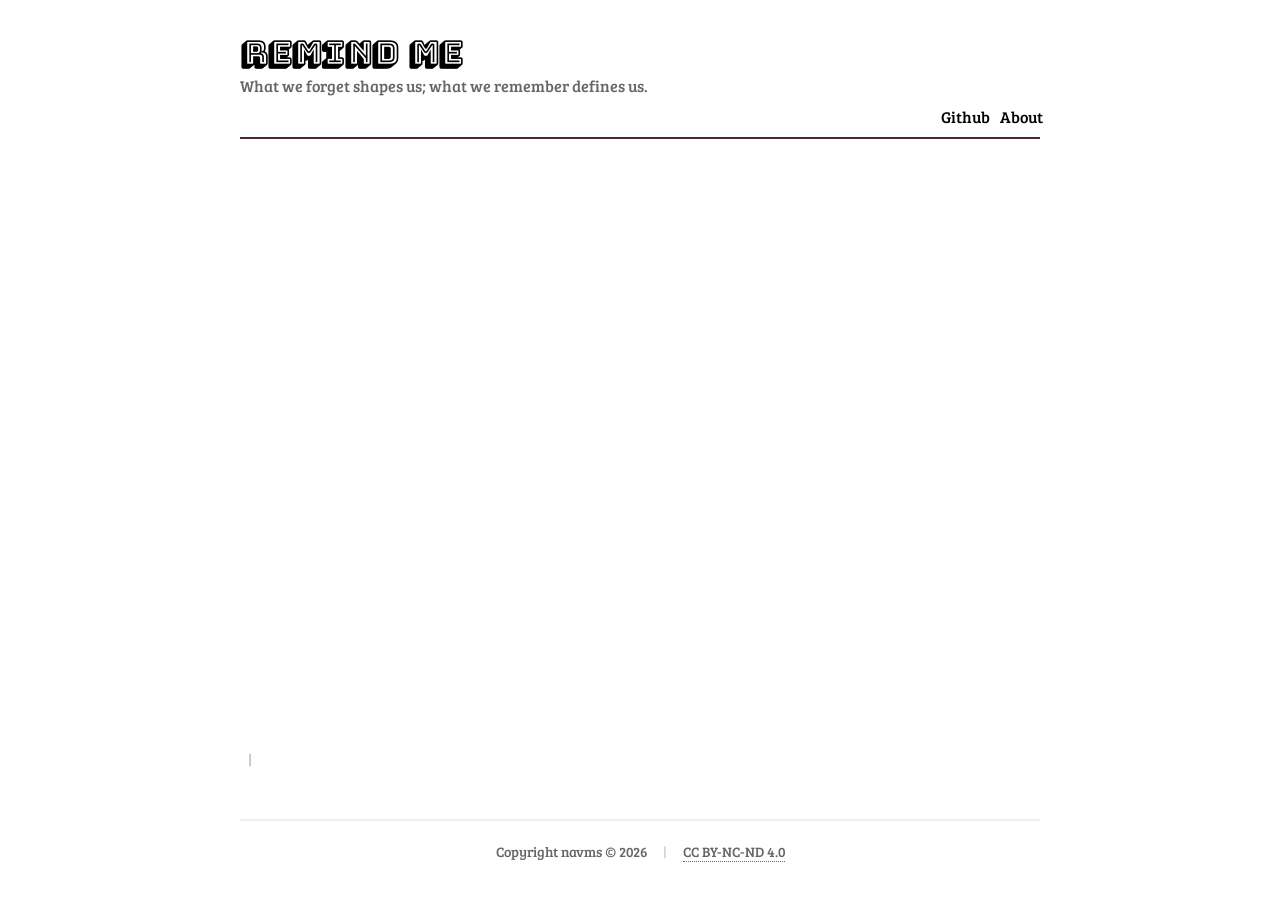
==== index.html @ 86afff0e "seo fix navms/remind.me@b3e1a24fad162d9254a2ca6890c33602a89c5b23" ====
<!doctype html><html lang=zh-cn prefix="og: http://ogp.me/ns#"><head><meta charset=utf-8><meta name=generator content="Hugo 0.157.0"><meta http-equiv=X-UA-Compatible content="IE=edge"><meta name=viewport content="width=device-width,initial-scale=1"><meta name=author content="navms"><meta property="og:url" content="https://navms.github.io/"><meta name=title content="navms's blog"><meta name=keywords content="navms,Blog,Remind Me,Java,程序员,JavaScript,前端,后端,Web开发,软件工程,技术博客"><meta name=description content="navms, Blog, Remind Me, Java, 程序员, JavaScript, 前端, 后端, Web开发, 软件工程, 技术博客"><link rel=canonical href=https://navms.github.io/><link rel=apple-touch-icon href=/images/favicon.png><link rel=icon href=/images/favicon.png><link rel=shortcut href=/images/favicon.png><link rel=alternate type=application/atom+xml href=https://navms.github.io/index.xml title="navms's blog"><script type=application/ld+json>{"@context":"http://schema.org","@type":"BlogPosting","mainEntityOfPage":{"@type":"WebPage","@id":"https:\/\/navms.github.io\/"},"articleSection":"","name":"navms\u0027s blog","headline":"navms\u0027s blog","description":"What we forget shapes us; what we remember defines us.","inLanguage":"en-US","author":"navms","creator":"navms","publisher":"navms","accountablePerson":"navms","copyrightHolder":"navms","copyrightYear":"2025","datePublished":"2025-07-13 00:00:00 \u002b0000 UTC","dateModified":"2025-07-13 00:00:00 \u002b0000 UTC","url":"https:\/\/navms.github.io\/","keywords":[]}</script><title>navms's blog</title><meta property="og:title" content="navms's blog"><meta property="og:type" content="website"><meta property="og:description" content="What we forget shapes us; what we remember defines us."><meta name=description content="What we forget shapes us; what we remember defines us."><meta property="og:locale" content="zh-cn"><meta property="og:image" content="/images/favicon.png"><link rel=stylesheet href=/css/index.min.css><link rel=stylesheet href=/css/flexboxgrid-6.3.1.min.min.css><link href=/index.xml rel=alternate type=application/rss+xml title="navms's blog"><link rel=preconnect href=https://fonts.gstatic.com><link href="https://fonts.googleapis.com/css?family=Bree+Serif|Bungee+Shade" rel=stylesheet><script async src="https://www.googletagmanager.com/gtag/js?id=UA-xxx"></script></head><body><article class=posts><div class=row><div class=col-xs-12><header><div class=header-title><a href=/>REMIND ME</a></div><div class=header-subtitle>What we forget shapes us; what we remember defines us.</div></header><div class="row end-md header-items"><div class=header-item><a href=https://github.com/navms>Github</a></div><div class=header-item><a href=/about/>About</a></div></div><div class=row></div><div class=header-line></div><div id=posts-list></div><div class=site-counter style="margin:10px 0;font-size:.95rem;color:#777"><span id=busuanzi_container_site_pv style=display:none>总访问量 <span id=busuanzi_value_site_pv></span>
</span><span style="margin:0 8px;color:#bbb">|</span>
<span id=busuanzi_container_site_uv style=display:none>总访客数 <span id=busuanzi_value_site_uv></span></span></div><div class=site-footer><div class=footer-content><div class=footer-copyright>Copyright navms © 2026</div><div class=footer-separator>|</div><div class=footer-license><a href=https://creativecommons.org/licenses/by-nc-nd/4.0/ target=_blank rel=noopener>CC BY-NC-ND 4.0</a></div></div></div></div></div></article><script>document.addEventListener("DOMContentLoaded",function(){const e=document.getElementById("backToTop");e&&(window.addEventListener("scroll",function(){window.pageYOffset>300?e.classList.add("show"):e.classList.remove("show")}),e.addEventListener("click",function(e){e.preventDefault(),window.scrollTo({top:0,behavior:"smooth"})}))});function wrapTables(){const e=document.querySelectorAll(".markdown-body table");e.forEach(function(e){if(!e.parentElement.classList.contains("table-container")){const t=document.createElement("div");t.className="table-container",e.parentNode.insertBefore(t,e),t.appendChild(e)}})}wrapTables();function initTableOfContents(){const e=document.getElementById("tocContainer"),t=document.getElementById("tocContent"),n=document.getElementById("tocTrigger");if(!e||!t)return;const s=document.querySelectorAll(".markdown-body h1, .markdown-body h2, .markdown-body h3");if(s.length===0){e.style.display="none",n&&(n.style.display="none");return}s.forEach((e,t)=>{e.id||(e.id=`heading-${t}`)});let i="<ul>";s.forEach((e)=>{const s=e.tagName.toLowerCase(),o=e.textContent.trim(),n=e.id;i+=`<li class="toc-${s}">
        <a href="#${n}" data-target="${n}">${o}</a>
      </li>`}),i+="</ul>",t.innerHTML=i;let r=!1,a;function c(){clearTimeout(a),e.classList.add("show"),r=!0}function l(){a=setTimeout(()=>{e.classList.remove("show"),r=!1},300)}n&&(n.addEventListener("mouseenter",c),n.addEventListener("mouseleave",l)),e.addEventListener("mouseenter",()=>{clearTimeout(a),c()}),e.addEventListener("mouseleave",l),t.addEventListener("click",e=>{if(e.target.tagName==="A"){e.preventDefault();const n=e.target.getAttribute("data-target"),t=document.getElementById(n);if(t){const e=t.offsetTop-80;window.scrollTo({top:e,behavior:"smooth"})}}});let o=null;function d(){const n=window.pageYOffset;let e=null;for(let t=s.length-1;t>=0;t--){const o=s[t];if(o.offsetTop-100<=n){e=o;break}}if(e){const n=t.querySelector(`a[data-target="${e.id}"]`);if(n!==o&&(o&&o.classList.remove("active"),n)){n.classList.add("active"),o=n;const e=t.getBoundingClientRect(),s=n.getBoundingClientRect();(s.top<e.top||s.bottom>e.bottom)&&n.scrollIntoView({behavior:"smooth",block:"center"})}}}let u;window.addEventListener("scroll",()=>{clearTimeout(u),u=setTimeout(d,50)}),d()}initTableOfContents()</script><script async src=//busuanzi.ibruce.info/busuanzi/2.3/busuanzi.pure.mini.js></script></body></html>
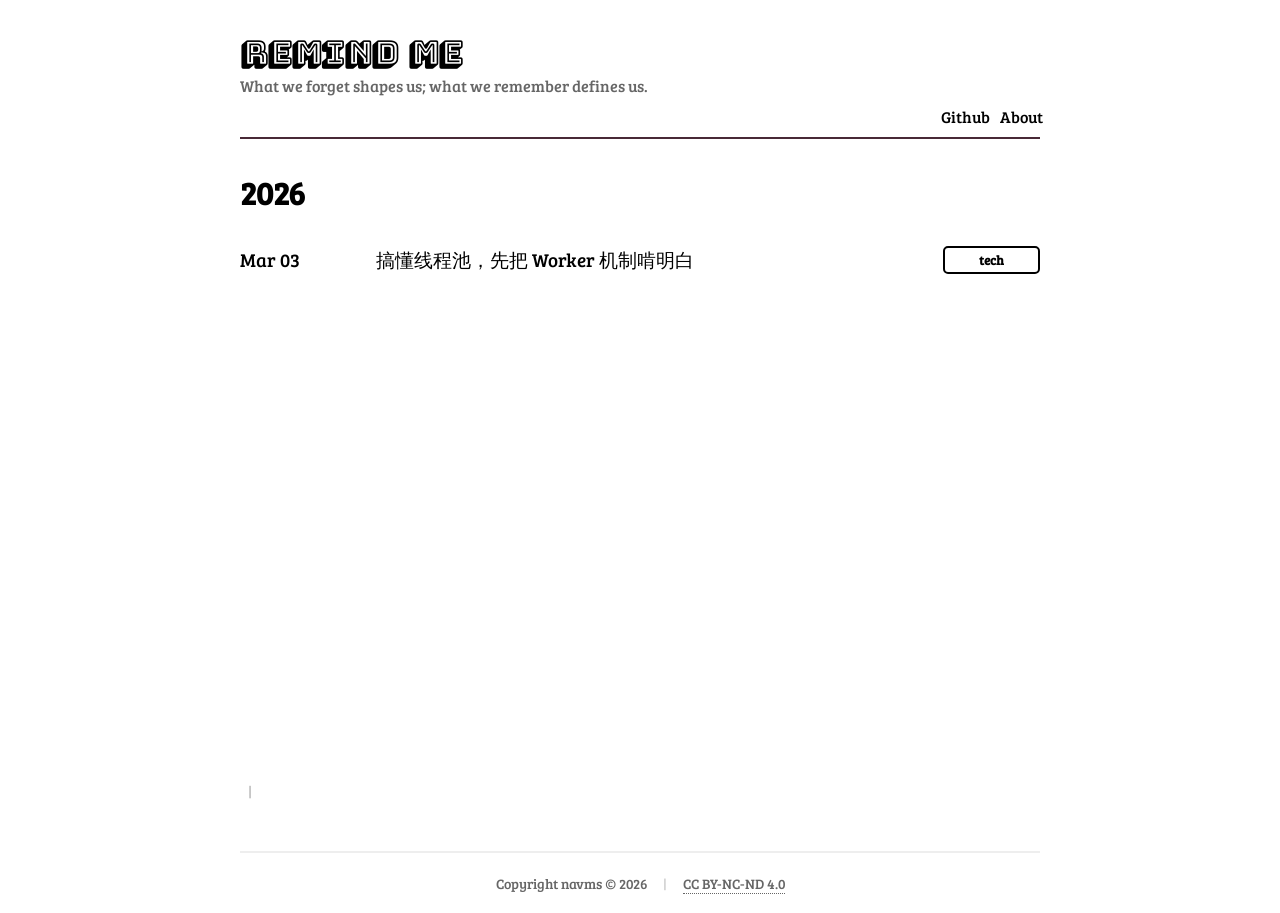
==== commit 4eb7b121: "搞懂线程池，先把 Worker 机制啃明白 navms/remind.me@ff632f641848d0762a80cc715a5b9260741a541a" ====
--- a/index.html
+++ b/index.html
@@ -1,4 +1,4 @@
-<!doctype html><html lang=zh-cn prefix="og: http://ogp.me/ns#"><head><meta charset=utf-8><meta name=generator content="Hugo 0.157.0"><meta http-equiv=X-UA-Compatible content="IE=edge"><meta name=viewport content="width=device-width,initial-scale=1"><meta name=author content="navms"><meta property="og:url" content="https://navms.github.io/"><meta name=title content="navms's blog"><meta name=keywords content="navms,Blog,Remind Me,Java,程序员,JavaScript,前端,后端,Web开发,软件工程,技术博客"><meta name=description content="navms, Blog, Remind Me, Java, 程序员, JavaScript, 前端, 后端, Web开发, 软件工程, 技术博客"><link rel=canonical href=https://navms.github.io/><link rel=apple-touch-icon href=/images/favicon.png><link rel=icon href=/images/favicon.png><link rel=shortcut href=/images/favicon.png><link rel=alternate type=application/atom+xml href=https://navms.github.io/index.xml title="navms's blog"><script type=application/ld+json>{"@context":"http://schema.org","@type":"BlogPosting","mainEntityOfPage":{"@type":"WebPage","@id":"https:\/\/navms.github.io\/"},"articleSection":"","name":"navms\u0027s blog","headline":"navms\u0027s blog","description":"What we forget shapes us; what we remember defines us.","inLanguage":"en-US","author":"navms","creator":"navms","publisher":"navms","accountablePerson":"navms","copyrightHolder":"navms","copyrightYear":"2025","datePublished":"2025-07-13 00:00:00 \u002b0000 UTC","dateModified":"2025-07-13 00:00:00 \u002b0000 UTC","url":"https:\/\/navms.github.io\/","keywords":[]}</script><title>navms's blog</title><meta property="og:title" content="navms's blog"><meta property="og:type" content="website"><meta property="og:description" content="What we forget shapes us; what we remember defines us."><meta name=description content="What we forget shapes us; what we remember defines us."><meta property="og:locale" content="zh-cn"><meta property="og:image" content="/images/favicon.png"><link rel=stylesheet href=/css/index.min.css><link rel=stylesheet href=/css/flexboxgrid-6.3.1.min.min.css><link href=/index.xml rel=alternate type=application/rss+xml title="navms's blog"><link rel=preconnect href=https://fonts.gstatic.com><link href="https://fonts.googleapis.com/css?family=Bree+Serif|Bungee+Shade" rel=stylesheet><script async src="https://www.googletagmanager.com/gtag/js?id=UA-xxx"></script></head><body><article class=posts><div class=row><div class=col-xs-12><header><div class=header-title><a href=/>REMIND ME</a></div><div class=header-subtitle>What we forget shapes us; what we remember defines us.</div></header><div class="row end-md header-items"><div class=header-item><a href=https://github.com/navms>Github</a></div><div class=header-item><a href=/about/>About</a></div></div><div class=row></div><div class=header-line></div><div id=posts-list></div><div class=site-counter style="margin:10px 0;font-size:.95rem;color:#777"><span id=busuanzi_container_site_pv style=display:none>总访问量 <span id=busuanzi_value_site_pv></span>
+<!doctype html><html lang=zh-cn prefix="og: http://ogp.me/ns#"><head><meta charset=utf-8><meta name=generator content="Hugo 0.157.0"><meta http-equiv=X-UA-Compatible content="IE=edge"><meta name=viewport content="width=device-width,initial-scale=1"><meta name=author content="navms"><meta property="og:url" content="https://navms.github.io/"><meta name=title content="navms's blog"><meta name=keywords content="navms,Blog,Remind Me,Java,程序员,JavaScript,前端,后端,Web开发,软件工程,技术博客"><meta name=description content="navms, Blog, Remind Me, Java, 程序员, JavaScript, 前端, 后端, Web开发, 软件工程, 技术博客"><link rel=canonical href=https://navms.github.io/><link rel=apple-touch-icon href=/images/favicon.png><link rel=icon href=/images/favicon.png><link rel=shortcut href=/images/favicon.png><link rel=alternate type=application/atom+xml href=https://navms.github.io/index.xml title="navms's blog"><script type=application/ld+json>{"@context":"http://schema.org","@type":"BlogPosting","mainEntityOfPage":{"@type":"WebPage","@id":"https:\/\/navms.github.io\/"},"articleSection":"","name":"navms\u0027s blog","headline":"navms\u0027s blog","description":"What we forget shapes us; what we remember defines us.","inLanguage":"en-US","author":"navms","creator":"navms","publisher":"navms","accountablePerson":"navms","copyrightHolder":"navms","copyrightYear":"2026","datePublished":"2026-03-03 00:00:00 \u002b0000 UTC","dateModified":"2026-03-03 00:00:00 \u002b0000 UTC","url":"https:\/\/navms.github.io\/","keywords":[]}</script><title>navms's blog</title><meta property="og:title" content="navms's blog"><meta property="og:type" content="website"><meta property="og:description" content="What we forget shapes us; what we remember defines us."><meta name=description content="What we forget shapes us; what we remember defines us."><meta property="og:locale" content="zh-cn"><meta property="og:image" content="/images/favicon.png"><link rel=stylesheet href=/css/index.min.css><link rel=stylesheet href=/css/flexboxgrid-6.3.1.min.min.css><link href=/index.xml rel=alternate type=application/rss+xml title="navms's blog"><link rel=preconnect href=https://fonts.gstatic.com><link href="https://fonts.googleapis.com/css?family=Bree+Serif|Bungee+Shade" rel=stylesheet><script async src="https://www.googletagmanager.com/gtag/js?id=UA-xxx"></script></head><body><article class=posts><div class=row><div class=col-xs-12><header><div class=header-title><a href=/>REMIND ME</a></div><div class=header-subtitle>What we forget shapes us; what we remember defines us.</div></header><div class="row end-md header-items"><div class=header-item><a href=https://github.com/navms>Github</a></div><div class=header-item><a href=/about/>About</a></div></div><div class=row></div><div class=header-line></div><div id=posts-list><section><h1 class=site-date-catalog>2026</h1><div class="row posts-line"><div class="posts-date col-xs-3 col-sm-2"><time datetime="2026-03-03 00:00:00 UTC">Mar 03</time></div><div class="posts-title col-xs-9 col-sm-10"><div class=row><div class="col-xs-11 col-sm-10"><a href=/posts/%E6%90%9E%E6%87%82%E7%BA%BF%E7%A8%8B%E6%B1%A0%E5%85%88%E6%8A%8A-worker-%E6%9C%BA%E5%88%B6%E5%95%83%E6%98%8E%E7%99%BD/>搞懂线程池，先把 Worker 机制啃明白</a></div><div class="col-xs-1 col-sm-2 posts-categories"><div class=posts-category><a href=/categories/tech/><strong>tech</strong></a></div></div></div></div></div></section></div><div class=site-counter style="margin:10px 0;font-size:.95rem;color:#777"><span id=busuanzi_container_site_pv style=display:none>总访问量 <span id=busuanzi_value_site_pv></span>
 </span><span style="margin:0 8px;color:#bbb">|</span>
 <span id=busuanzi_container_site_uv style=display:none>总访客数 <span id=busuanzi_value_site_uv></span></span></div><div class=site-footer><div class=footer-content><div class=footer-copyright>Copyright navms © 2026</div><div class=footer-separator>|</div><div class=footer-license><a href=https://creativecommons.org/licenses/by-nc-nd/4.0/ target=_blank rel=noopener>CC BY-NC-ND 4.0</a></div></div></div></div></div></article><script>document.addEventListener("DOMContentLoaded",function(){const e=document.getElementById("backToTop");e&&(window.addEventListener("scroll",function(){window.pageYOffset>300?e.classList.add("show"):e.classList.remove("show")}),e.addEventListener("click",function(e){e.preventDefault(),window.scrollTo({top:0,behavior:"smooth"})}))});function wrapTables(){const e=document.querySelectorAll(".markdown-body table");e.forEach(function(e){if(!e.parentElement.classList.contains("table-container")){const t=document.createElement("div");t.className="table-container",e.parentNode.insertBefore(t,e),t.appendChild(e)}})}wrapTables();function initTableOfContents(){const e=document.getElementById("tocContainer"),t=document.getElementById("tocContent"),n=document.getElementById("tocTrigger");if(!e||!t)return;const s=document.querySelectorAll(".markdown-body h1, .markdown-body h2, .markdown-body h3");if(s.length===0){e.style.display="none",n&&(n.style.display="none");return}s.forEach((e,t)=>{e.id||(e.id=`heading-${t}`)});let i="<ul>";s.forEach((e)=>{const s=e.tagName.toLowerCase(),o=e.textContent.trim(),n=e.id;i+=`<li class="toc-${s}">
         <a href="#${n}" data-target="${n}">${o}</a>
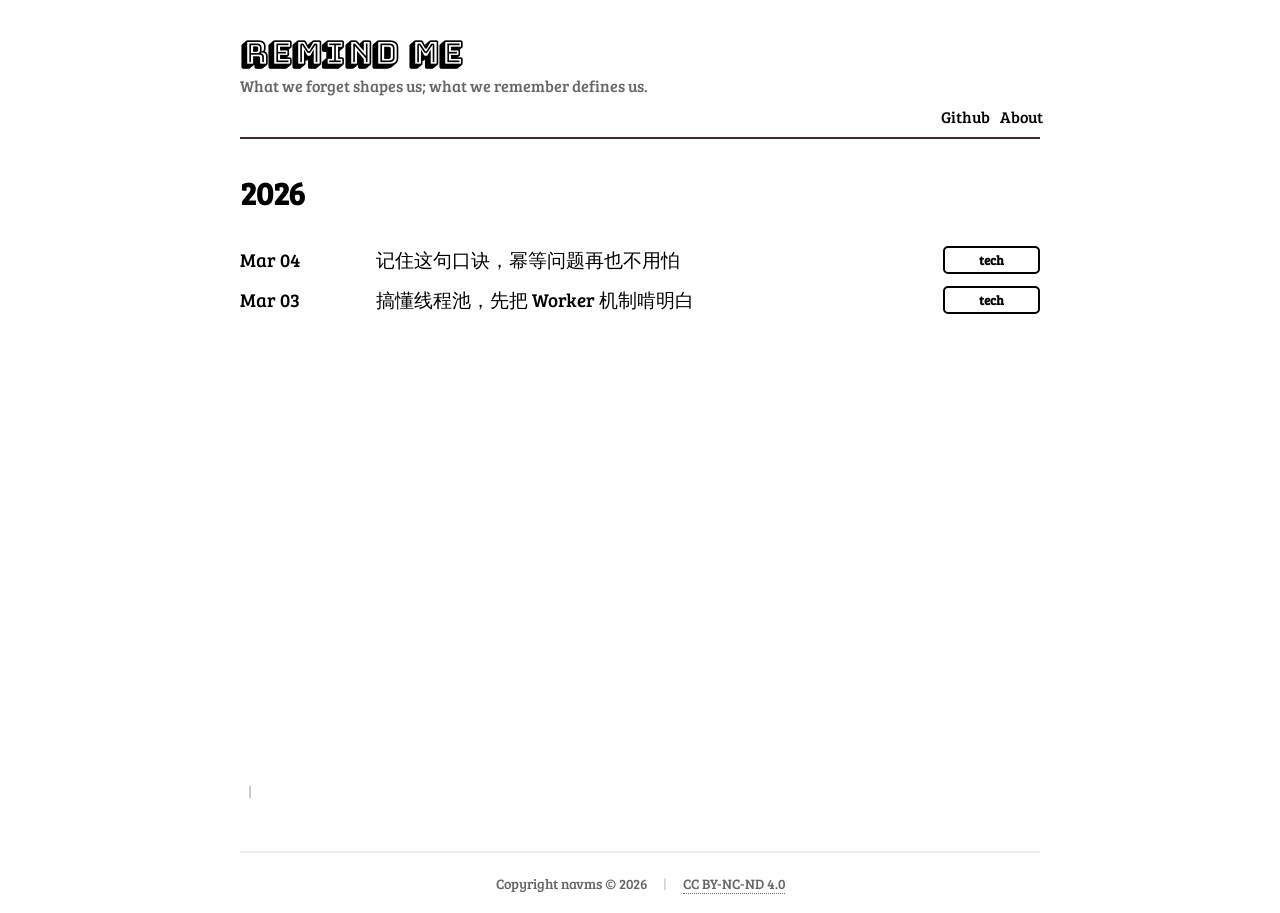
==== commit 767f4eda: "记住这句口诀，幂等问题再也不用怕 navms/remind.me@34b54ff1db1212eb775e0cbc8bbf5477d8284707" ====
--- a/index.html
+++ b/index.html
@@ -1,4 +1,4 @@
-<!doctype html><html lang=zh-cn prefix="og: http://ogp.me/ns#"><head><meta charset=utf-8><meta name=generator content="Hugo 0.157.0"><meta http-equiv=X-UA-Compatible content="IE=edge"><meta name=viewport content="width=device-width,initial-scale=1"><meta name=author content="navms"><meta property="og:url" content="https://navms.github.io/"><meta name=title content="navms's blog"><meta name=keywords content="navms,Blog,Remind Me,Java,程序员,JavaScript,前端,后端,Web开发,软件工程,技术博客"><meta name=description content="navms, Blog, Remind Me, Java, 程序员, JavaScript, 前端, 后端, Web开发, 软件工程, 技术博客"><link rel=canonical href=https://navms.github.io/><link rel=apple-touch-icon href=/images/favicon.png><link rel=icon href=/images/favicon.png><link rel=shortcut href=/images/favicon.png><link rel=alternate type=application/atom+xml href=https://navms.github.io/index.xml title="navms's blog"><script type=application/ld+json>{"@context":"http://schema.org","@type":"BlogPosting","mainEntityOfPage":{"@type":"WebPage","@id":"https:\/\/navms.github.io\/"},"articleSection":"","name":"navms\u0027s blog","headline":"navms\u0027s blog","description":"What we forget shapes us; what we remember defines us.","inLanguage":"en-US","author":"navms","creator":"navms","publisher":"navms","accountablePerson":"navms","copyrightHolder":"navms","copyrightYear":"2026","datePublished":"2026-03-03 00:00:00 \u002b0000 UTC","dateModified":"2026-03-03 00:00:00 \u002b0000 UTC","url":"https:\/\/navms.github.io\/","keywords":[]}</script><title>navms's blog</title><meta property="og:title" content="navms's blog"><meta property="og:type" content="website"><meta property="og:description" content="What we forget shapes us; what we remember defines us."><meta name=description content="What we forget shapes us; what we remember defines us."><meta property="og:locale" content="zh-cn"><meta property="og:image" content="/images/favicon.png"><link rel=stylesheet href=/css/index.min.css><link rel=stylesheet href=/css/flexboxgrid-6.3.1.min.min.css><link href=/index.xml rel=alternate type=application/rss+xml title="navms's blog"><link rel=preconnect href=https://fonts.gstatic.com><link href="https://fonts.googleapis.com/css?family=Bree+Serif|Bungee+Shade" rel=stylesheet><script async src="https://www.googletagmanager.com/gtag/js?id=UA-xxx"></script></head><body><article class=posts><div class=row><div class=col-xs-12><header><div class=header-title><a href=/>REMIND ME</a></div><div class=header-subtitle>What we forget shapes us; what we remember defines us.</div></header><div class="row end-md header-items"><div class=header-item><a href=https://github.com/navms>Github</a></div><div class=header-item><a href=/about/>About</a></div></div><div class=row></div><div class=header-line></div><div id=posts-list><section><h1 class=site-date-catalog>2026</h1><div class="row posts-line"><div class="posts-date col-xs-3 col-sm-2"><time datetime="2026-03-03 00:00:00 UTC">Mar 03</time></div><div class="posts-title col-xs-9 col-sm-10"><div class=row><div class="col-xs-11 col-sm-10"><a href=/posts/%E6%90%9E%E6%87%82%E7%BA%BF%E7%A8%8B%E6%B1%A0%E5%85%88%E6%8A%8A-worker-%E6%9C%BA%E5%88%B6%E5%95%83%E6%98%8E%E7%99%BD/>搞懂线程池，先把 Worker 机制啃明白</a></div><div class="col-xs-1 col-sm-2 posts-categories"><div class=posts-category><a href=/categories/tech/><strong>tech</strong></a></div></div></div></div></div></section></div><div class=site-counter style="margin:10px 0;font-size:.95rem;color:#777"><span id=busuanzi_container_site_pv style=display:none>总访问量 <span id=busuanzi_value_site_pv></span>
+<!doctype html><html lang=zh-cn prefix="og: http://ogp.me/ns#"><head><meta charset=utf-8><meta name=generator content="Hugo 0.157.0"><meta http-equiv=X-UA-Compatible content="IE=edge"><meta name=viewport content="width=device-width,initial-scale=1"><meta name=author content="navms"><meta property="og:url" content="https://navms.github.io/"><meta name=title content="navms's blog"><meta name=keywords content="navms,Blog,Remind Me,Java,程序员,JavaScript,前端,后端,Web开发,软件工程,技术博客"><meta name=description content="navms, Blog, Remind Me, Java, 程序员, JavaScript, 前端, 后端, Web开发, 软件工程, 技术博客"><link rel=canonical href=https://navms.github.io/><link rel=apple-touch-icon href=/images/favicon.png><link rel=icon href=/images/favicon.png><link rel=shortcut href=/images/favicon.png><link rel=alternate type=application/atom+xml href=https://navms.github.io/index.xml title="navms's blog"><script type=application/ld+json>{"@context":"http://schema.org","@type":"BlogPosting","mainEntityOfPage":{"@type":"WebPage","@id":"https:\/\/navms.github.io\/"},"articleSection":"","name":"navms\u0027s blog","headline":"navms\u0027s blog","description":"What we forget shapes us; what we remember defines us.","inLanguage":"en-US","author":"navms","creator":"navms","publisher":"navms","accountablePerson":"navms","copyrightHolder":"navms","copyrightYear":"2026","datePublished":"2026-03-04 00:00:00 \u002b0000 UTC","dateModified":"2026-03-04 00:00:00 \u002b0000 UTC","url":"https:\/\/navms.github.io\/","keywords":[]}</script><title>navms's blog</title><meta property="og:title" content="navms's blog"><meta property="og:type" content="website"><meta property="og:description" content="What we forget shapes us; what we remember defines us."><meta name=description content="What we forget shapes us; what we remember defines us."><meta property="og:locale" content="zh-cn"><meta property="og:image" content="/images/favicon.png"><link rel=stylesheet href=/css/index.min.css><link rel=stylesheet href=/css/flexboxgrid-6.3.1.min.min.css><link href=/index.xml rel=alternate type=application/rss+xml title="navms's blog"><link rel=preconnect href=https://fonts.gstatic.com><link href="https://fonts.googleapis.com/css?family=Bree+Serif|Bungee+Shade" rel=stylesheet><script async src="https://www.googletagmanager.com/gtag/js?id=UA-xxx"></script></head><body><article class=posts><div class=row><div class=col-xs-12><header><div class=header-title><a href=/>REMIND ME</a></div><div class=header-subtitle>What we forget shapes us; what we remember defines us.</div></header><div class="row end-md header-items"><div class=header-item><a href=https://github.com/navms>Github</a></div><div class=header-item><a href=/about/>About</a></div></div><div class=row></div><div class=header-line></div><div id=posts-list><section><h1 class=site-date-catalog>2026</h1><div class="row posts-line"><div class="posts-date col-xs-3 col-sm-2"><time datetime="2026-03-04 00:00:00 UTC">Mar 04</time></div><div class="posts-title col-xs-9 col-sm-10"><div class=row><div class="col-xs-11 col-sm-10"><a href=/posts/%E8%AE%B0%E4%BD%8F%E8%BF%99%E5%8F%A5%E5%8F%A3%E8%AF%80%E5%B9%82%E7%AD%89%E9%97%AE%E9%A2%98%E5%86%8D%E4%B9%9F%E4%B8%8D%E7%94%A8%E6%80%95/%E8%AE%B0%E4%BD%8F%E8%BF%99%E5%8F%A5%E5%8F%A3%E8%AF%80%E5%B9%82%E7%AD%89%E9%97%AE%E9%A2%98%E5%86%8D%E4%B9%9F%E4%B8%8D%E7%94%A8%E6%80%95/>记住这句口诀，幂等问题再也不用怕</a></div><div class="col-xs-1 col-sm-2 posts-categories"><div class=posts-category><a href=/categories/tech/><strong>tech</strong></a></div></div></div></div></div><div class="row posts-line"><div class="posts-date col-xs-3 col-sm-2"><time datetime="2026-03-03 00:00:00 UTC">Mar 03</time></div><div class="posts-title col-xs-9 col-sm-10"><div class=row><div class="col-xs-11 col-sm-10"><a href=/posts/%E6%90%9E%E6%87%82%E7%BA%BF%E7%A8%8B%E6%B1%A0%E5%85%88%E6%8A%8A-worker-%E6%9C%BA%E5%88%B6%E5%95%83%E6%98%8E%E7%99%BD/>搞懂线程池，先把 Worker 机制啃明白</a></div><div class="col-xs-1 col-sm-2 posts-categories"><div class=posts-category><a href=/categories/tech/><strong>tech</strong></a></div></div></div></div></div></section></div><div class=site-counter style="margin:10px 0;font-size:.95rem;color:#777"><span id=busuanzi_container_site_pv style=display:none>总访问量 <span id=busuanzi_value_site_pv></span>
 </span><span style="margin:0 8px;color:#bbb">|</span>
 <span id=busuanzi_container_site_uv style=display:none>总访客数 <span id=busuanzi_value_site_uv></span></span></div><div class=site-footer><div class=footer-content><div class=footer-copyright>Copyright navms © 2026</div><div class=footer-separator>|</div><div class=footer-license><a href=https://creativecommons.org/licenses/by-nc-nd/4.0/ target=_blank rel=noopener>CC BY-NC-ND 4.0</a></div></div></div></div></div></article><script>document.addEventListener("DOMContentLoaded",function(){const e=document.getElementById("backToTop");e&&(window.addEventListener("scroll",function(){window.pageYOffset>300?e.classList.add("show"):e.classList.remove("show")}),e.addEventListener("click",function(e){e.preventDefault(),window.scrollTo({top:0,behavior:"smooth"})}))});function wrapTables(){const e=document.querySelectorAll(".markdown-body table");e.forEach(function(e){if(!e.parentElement.classList.contains("table-container")){const t=document.createElement("div");t.className="table-container",e.parentNode.insertBefore(t,e),t.appendChild(e)}})}wrapTables();function initTableOfContents(){const e=document.getElementById("tocContainer"),t=document.getElementById("tocContent"),n=document.getElementById("tocTrigger");if(!e||!t)return;const s=document.querySelectorAll(".markdown-body h1, .markdown-body h2, .markdown-body h3");if(s.length===0){e.style.display="none",n&&(n.style.display="none");return}s.forEach((e,t)=>{e.id||(e.id=`heading-${t}`)});let i="<ul>";s.forEach((e)=>{const s=e.tagName.toLowerCase(),o=e.textContent.trim(),n=e.id;i+=`<li class="toc-${s}">
         <a href="#${n}" data-target="${n}">${o}</a>
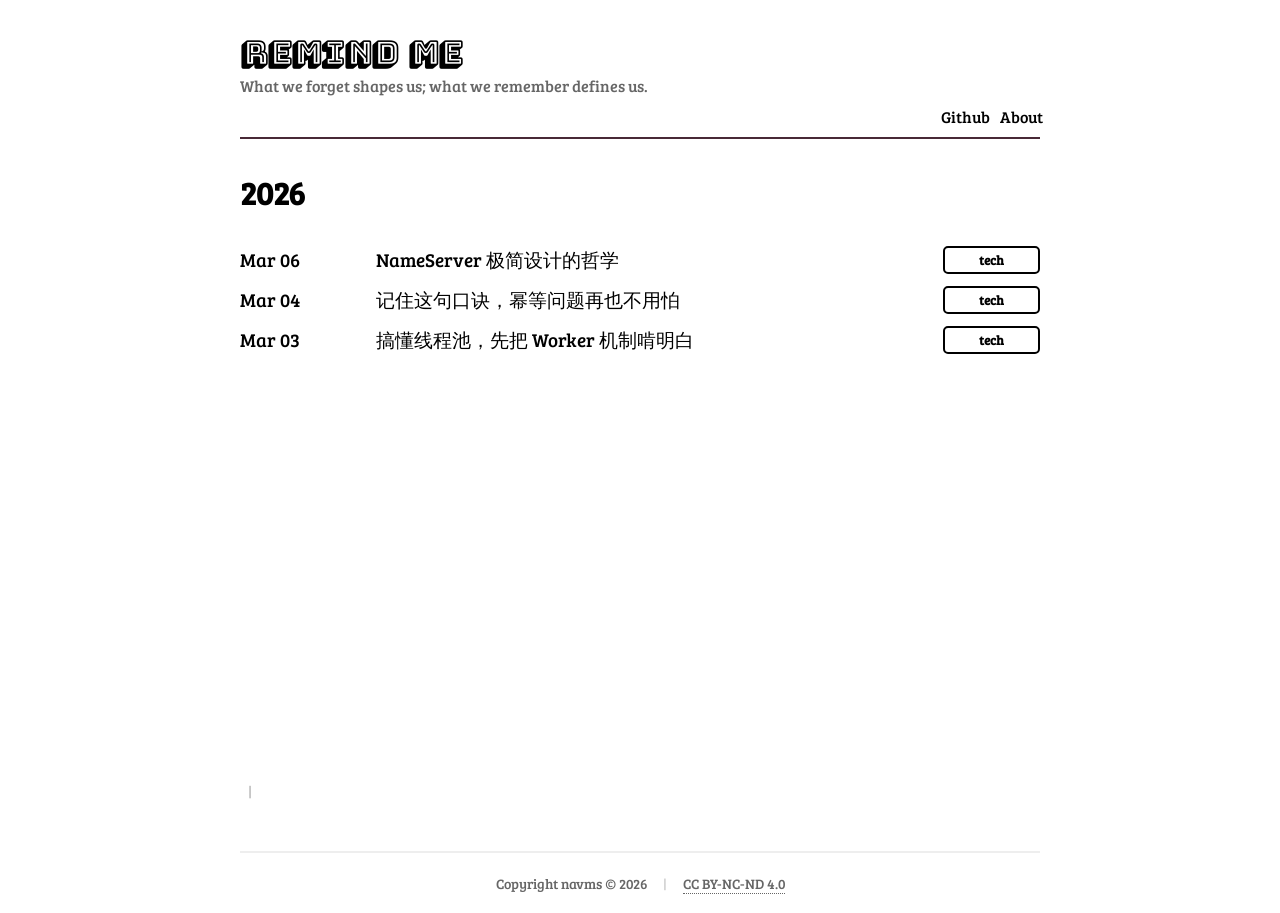
==== commit eb8d772d: "NameServer 极简设计的哲学 navms/remind.me@89f9ae23f9039d16c1bf0578955ff957fd2cb534" ====
--- a/index.html
+++ b/index.html
@@ -1,4 +1,4 @@
-<!doctype html><html lang=zh-cn prefix="og: http://ogp.me/ns#"><head><meta charset=utf-8><meta name=generator content="Hugo 0.157.0"><meta http-equiv=X-UA-Compatible content="IE=edge"><meta name=viewport content="width=device-width,initial-scale=1"><meta name=author content="navms"><meta property="og:url" content="https://navms.github.io/"><meta name=title content="navms's blog"><meta name=keywords content="navms,Blog,Remind Me,Java,程序员,JavaScript,前端,后端,Web开发,软件工程,技术博客"><meta name=description content="navms, Blog, Remind Me, Java, 程序员, JavaScript, 前端, 后端, Web开发, 软件工程, 技术博客"><link rel=canonical href=https://navms.github.io/><link rel=apple-touch-icon href=/images/favicon.png><link rel=icon href=/images/favicon.png><link rel=shortcut href=/images/favicon.png><link rel=alternate type=application/atom+xml href=https://navms.github.io/index.xml title="navms's blog"><script type=application/ld+json>{"@context":"http://schema.org","@type":"BlogPosting","mainEntityOfPage":{"@type":"WebPage","@id":"https:\/\/navms.github.io\/"},"articleSection":"","name":"navms\u0027s blog","headline":"navms\u0027s blog","description":"What we forget shapes us; what we remember defines us.","inLanguage":"en-US","author":"navms","creator":"navms","publisher":"navms","accountablePerson":"navms","copyrightHolder":"navms","copyrightYear":"2026","datePublished":"2026-03-04 00:00:00 \u002b0000 UTC","dateModified":"2026-03-04 00:00:00 \u002b0000 UTC","url":"https:\/\/navms.github.io\/","keywords":[]}</script><title>navms's blog</title><meta property="og:title" content="navms's blog"><meta property="og:type" content="website"><meta property="og:description" content="What we forget shapes us; what we remember defines us."><meta name=description content="What we forget shapes us; what we remember defines us."><meta property="og:locale" content="zh-cn"><meta property="og:image" content="/images/favicon.png"><link rel=stylesheet href=/css/index.min.css><link rel=stylesheet href=/css/flexboxgrid-6.3.1.min.min.css><link href=/index.xml rel=alternate type=application/rss+xml title="navms's blog"><link rel=preconnect href=https://fonts.gstatic.com><link href="https://fonts.googleapis.com/css?family=Bree+Serif|Bungee+Shade" rel=stylesheet><script async src="https://www.googletagmanager.com/gtag/js?id=UA-xxx"></script></head><body><article class=posts><div class=row><div class=col-xs-12><header><div class=header-title><a href=/>REMIND ME</a></div><div class=header-subtitle>What we forget shapes us; what we remember defines us.</div></header><div class="row end-md header-items"><div class=header-item><a href=https://github.com/navms>Github</a></div><div class=header-item><a href=/about/>About</a></div></div><div class=row></div><div class=header-line></div><div id=posts-list><section><h1 class=site-date-catalog>2026</h1><div class="row posts-line"><div class="posts-date col-xs-3 col-sm-2"><time datetime="2026-03-04 00:00:00 UTC">Mar 04</time></div><div class="posts-title col-xs-9 col-sm-10"><div class=row><div class="col-xs-11 col-sm-10"><a href=/posts/%E8%AE%B0%E4%BD%8F%E8%BF%99%E5%8F%A5%E5%8F%A3%E8%AF%80%E5%B9%82%E7%AD%89%E9%97%AE%E9%A2%98%E5%86%8D%E4%B9%9F%E4%B8%8D%E7%94%A8%E6%80%95/%E8%AE%B0%E4%BD%8F%E8%BF%99%E5%8F%A5%E5%8F%A3%E8%AF%80%E5%B9%82%E7%AD%89%E9%97%AE%E9%A2%98%E5%86%8D%E4%B9%9F%E4%B8%8D%E7%94%A8%E6%80%95/>记住这句口诀，幂等问题再也不用怕</a></div><div class="col-xs-1 col-sm-2 posts-categories"><div class=posts-category><a href=/categories/tech/><strong>tech</strong></a></div></div></div></div></div><div class="row posts-line"><div class="posts-date col-xs-3 col-sm-2"><time datetime="2026-03-03 00:00:00 UTC">Mar 03</time></div><div class="posts-title col-xs-9 col-sm-10"><div class=row><div class="col-xs-11 col-sm-10"><a href=/posts/%E6%90%9E%E6%87%82%E7%BA%BF%E7%A8%8B%E6%B1%A0%E5%85%88%E6%8A%8A-worker-%E6%9C%BA%E5%88%B6%E5%95%83%E6%98%8E%E7%99%BD/>搞懂线程池，先把 Worker 机制啃明白</a></div><div class="col-xs-1 col-sm-2 posts-categories"><div class=posts-category><a href=/categories/tech/><strong>tech</strong></a></div></div></div></div></div></section></div><div class=site-counter style="margin:10px 0;font-size:.95rem;color:#777"><span id=busuanzi_container_site_pv style=display:none>总访问量 <span id=busuanzi_value_site_pv></span>
+<!doctype html><html lang=zh-cn prefix="og: http://ogp.me/ns#"><head><meta charset=utf-8><meta name=generator content="Hugo 0.157.0"><meta http-equiv=X-UA-Compatible content="IE=edge"><meta name=viewport content="width=device-width,initial-scale=1"><meta name=author content="navms"><meta property="og:url" content="https://navms.github.io/"><meta name=title content="navms's blog"><meta name=keywords content="navms,Blog,Remind Me,Java,程序员,JavaScript,前端,后端,Web开发,软件工程,技术博客"><meta name=description content="navms, Blog, Remind Me, Java, 程序员, JavaScript, 前端, 后端, Web开发, 软件工程, 技术博客"><link rel=canonical href=https://navms.github.io/><link rel=apple-touch-icon href=/images/favicon.png><link rel=icon href=/images/favicon.png><link rel=shortcut href=/images/favicon.png><link rel=alternate type=application/atom+xml href=https://navms.github.io/index.xml title="navms's blog"><script type=application/ld+json>{"@context":"http://schema.org","@type":"BlogPosting","mainEntityOfPage":{"@type":"WebPage","@id":"https:\/\/navms.github.io\/"},"articleSection":"","name":"navms\u0027s blog","headline":"navms\u0027s blog","description":"What we forget shapes us; what we remember defines us.","inLanguage":"en-US","author":"navms","creator":"navms","publisher":"navms","accountablePerson":"navms","copyrightHolder":"navms","copyrightYear":"2026","datePublished":"2026-03-06 00:00:00 \u002b0000 UTC","dateModified":"2026-03-06 00:00:00 \u002b0000 UTC","url":"https:\/\/navms.github.io\/","keywords":[]}</script><title>navms's blog</title><meta property="og:title" content="navms's blog"><meta property="og:type" content="website"><meta property="og:description" content="What we forget shapes us; what we remember defines us."><meta name=description content="What we forget shapes us; what we remember defines us."><meta property="og:locale" content="zh-cn"><meta property="og:image" content="/images/favicon.png"><link rel=stylesheet href=/css/index.min.css><link rel=stylesheet href=/css/flexboxgrid-6.3.1.min.min.css><link href=/index.xml rel=alternate type=application/rss+xml title="navms's blog"><link rel=preconnect href=https://fonts.gstatic.com><link href="https://fonts.googleapis.com/css?family=Bree+Serif|Bungee+Shade" rel=stylesheet><script async src="https://www.googletagmanager.com/gtag/js?id=UA-xxx"></script></head><body><article class=posts><div class=row><div class=col-xs-12><header><div class=header-title><a href=/>REMIND ME</a></div><div class=header-subtitle>What we forget shapes us; what we remember defines us.</div></header><div class="row end-md header-items"><div class=header-item><a href=https://github.com/navms>Github</a></div><div class=header-item><a href=/about/>About</a></div></div><div class=row></div><div class=header-line></div><div id=posts-list><section><h1 class=site-date-catalog>2026</h1><div class="row posts-line"><div class="posts-date col-xs-3 col-sm-2"><time datetime="2026-03-06 00:00:00 UTC">Mar 06</time></div><div class="posts-title col-xs-9 col-sm-10"><div class=row><div class="col-xs-11 col-sm-10"><a href=/posts/nameserver-%E6%9E%81%E7%AE%80%E8%AE%BE%E8%AE%A1%E7%9A%84%E5%93%B2%E5%AD%A6/>NameServer 极简设计的哲学</a></div><div class="col-xs-1 col-sm-2 posts-categories"><div class=posts-category><a href=/categories/tech/><strong>tech</strong></a></div></div></div></div></div><div class="row posts-line"><div class="posts-date col-xs-3 col-sm-2"><time datetime="2026-03-04 00:00:00 UTC">Mar 04</time></div><div class="posts-title col-xs-9 col-sm-10"><div class=row><div class="col-xs-11 col-sm-10"><a href=/posts/%E8%AE%B0%E4%BD%8F%E8%BF%99%E5%8F%A5%E5%8F%A3%E8%AF%80%E5%B9%82%E7%AD%89%E9%97%AE%E9%A2%98%E5%86%8D%E4%B9%9F%E4%B8%8D%E7%94%A8%E6%80%95/>记住这句口诀，幂等问题再也不用怕</a></div><div class="col-xs-1 col-sm-2 posts-categories"><div class=posts-category><a href=/categories/tech/><strong>tech</strong></a></div></div></div></div></div><div class="row posts-line"><div class="posts-date col-xs-3 col-sm-2"><time datetime="2026-03-03 00:00:00 UTC">Mar 03</time></div><div class="posts-title col-xs-9 col-sm-10"><div class=row><div class="col-xs-11 col-sm-10"><a href=/posts/%E6%90%9E%E6%87%82%E7%BA%BF%E7%A8%8B%E6%B1%A0%E5%85%88%E6%8A%8A-worker-%E6%9C%BA%E5%88%B6%E5%95%83%E6%98%8E%E7%99%BD/>搞懂线程池，先把 Worker 机制啃明白</a></div><div class="col-xs-1 col-sm-2 posts-categories"><div class=posts-category><a href=/categories/tech/><strong>tech</strong></a></div></div></div></div></div></section></div><div class=site-counter style="margin:10px 0;font-size:.95rem;color:#777"><span id=busuanzi_container_site_pv style=display:none>总访问量 <span id=busuanzi_value_site_pv></span>
 </span><span style="margin:0 8px;color:#bbb">|</span>
 <span id=busuanzi_container_site_uv style=display:none>总访客数 <span id=busuanzi_value_site_uv></span></span></div><div class=site-footer><div class=footer-content><div class=footer-copyright>Copyright navms © 2026</div><div class=footer-separator>|</div><div class=footer-license><a href=https://creativecommons.org/licenses/by-nc-nd/4.0/ target=_blank rel=noopener>CC BY-NC-ND 4.0</a></div></div></div></div></div></article><script>document.addEventListener("DOMContentLoaded",function(){const e=document.getElementById("backToTop");e&&(window.addEventListener("scroll",function(){window.pageYOffset>300?e.classList.add("show"):e.classList.remove("show")}),e.addEventListener("click",function(e){e.preventDefault(),window.scrollTo({top:0,behavior:"smooth"})}))});function wrapTables(){const e=document.querySelectorAll(".markdown-body table");e.forEach(function(e){if(!e.parentElement.classList.contains("table-container")){const t=document.createElement("div");t.className="table-container",e.parentNode.insertBefore(t,e),t.appendChild(e)}})}wrapTables();function initTableOfContents(){const e=document.getElementById("tocContainer"),t=document.getElementById("tocContent"),n=document.getElementById("tocTrigger");if(!e||!t)return;const s=document.querySelectorAll(".markdown-body h1, .markdown-body h2, .markdown-body h3");if(s.length===0){e.style.display="none",n&&(n.style.display="none");return}s.forEach((e,t)=>{e.id||(e.id=`heading-${t}`)});let i="<ul>";s.forEach((e)=>{const s=e.tagName.toLowerCase(),o=e.textContent.trim(),n=e.id;i+=`<li class="toc-${s}">
         <a href="#${n}" data-target="${n}">${o}</a>
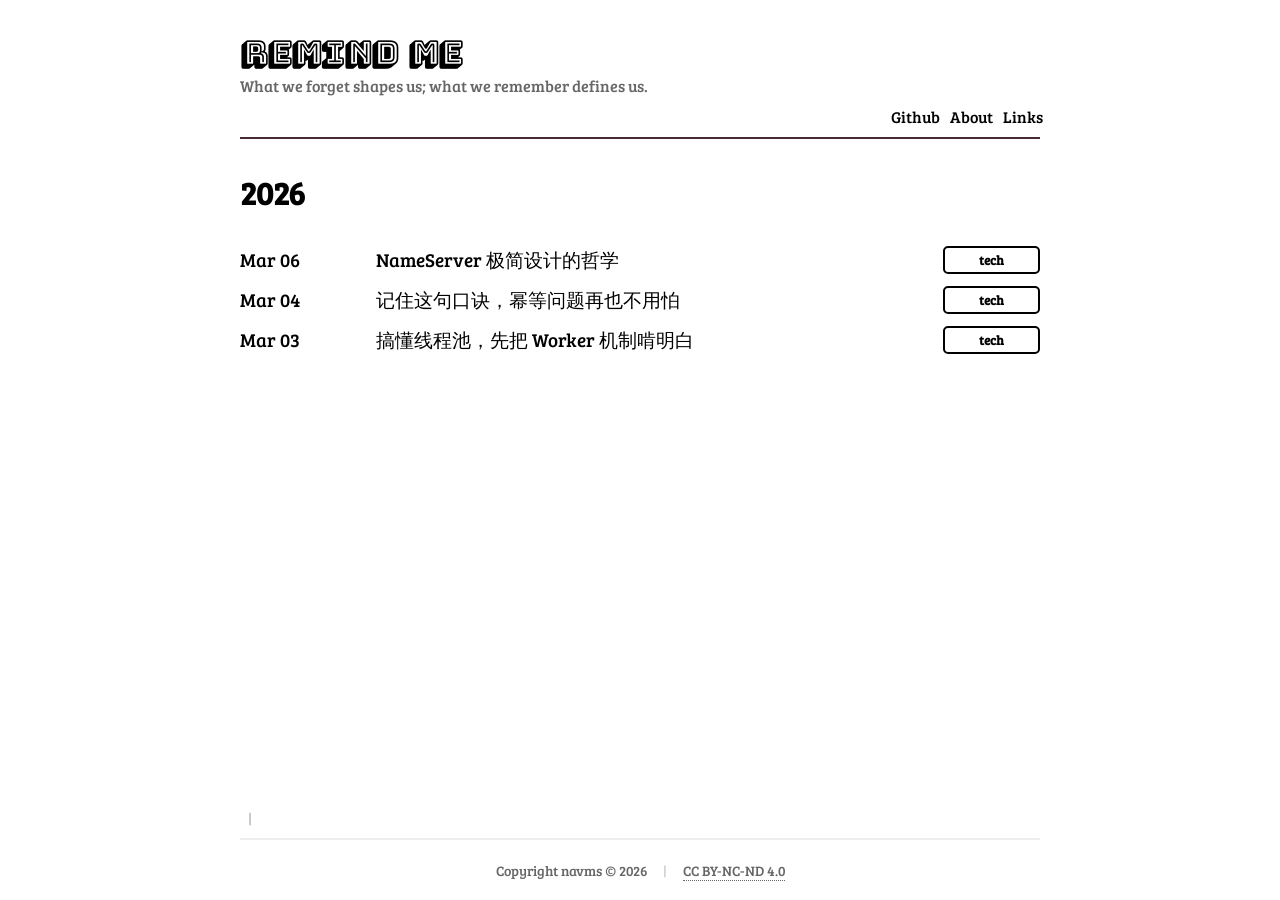
==== commit 1da23684: "Links && some opts navms/remind.me@fa0b96cc64935fc205b2d23ba232a5296e20b950" ====
--- a/index.html
+++ b/index.html
@@ -1,5 +1,5 @@
-<!doctype html><html lang=zh-cn prefix="og: http://ogp.me/ns#"><head><meta charset=utf-8><meta name=generator content="Hugo 0.157.0"><meta http-equiv=X-UA-Compatible content="IE=edge"><meta name=viewport content="width=device-width,initial-scale=1"><meta name=author content="navms"><meta property="og:url" content="https://navms.github.io/"><meta name=title content="navms's blog"><meta name=keywords content="navms,Blog,Remind Me,Java,程序员,JavaScript,前端,后端,Web开发,软件工程,技术博客"><meta name=description content="navms, Blog, Remind Me, Java, 程序员, JavaScript, 前端, 后端, Web开发, 软件工程, 技术博客"><link rel=canonical href=https://navms.github.io/><link rel=apple-touch-icon href=/images/favicon.png><link rel=icon href=/images/favicon.png><link rel=shortcut href=/images/favicon.png><link rel=alternate type=application/atom+xml href=https://navms.github.io/index.xml title="navms's blog"><script type=application/ld+json>{"@context":"http://schema.org","@type":"BlogPosting","mainEntityOfPage":{"@type":"WebPage","@id":"https:\/\/navms.github.io\/"},"articleSection":"","name":"navms\u0027s blog","headline":"navms\u0027s blog","description":"What we forget shapes us; what we remember defines us.","inLanguage":"en-US","author":"navms","creator":"navms","publisher":"navms","accountablePerson":"navms","copyrightHolder":"navms","copyrightYear":"2026","datePublished":"2026-03-06 00:00:00 \u002b0000 UTC","dateModified":"2026-03-06 00:00:00 \u002b0000 UTC","url":"https:\/\/navms.github.io\/","keywords":[]}</script><title>navms's blog</title><meta property="og:title" content="navms's blog"><meta property="og:type" content="website"><meta property="og:description" content="What we forget shapes us; what we remember defines us."><meta name=description content="What we forget shapes us; what we remember defines us."><meta property="og:locale" content="zh-cn"><meta property="og:image" content="/images/favicon.png"><link rel=stylesheet href=/css/index.min.css><link rel=stylesheet href=/css/flexboxgrid-6.3.1.min.min.css><link href=/index.xml rel=alternate type=application/rss+xml title="navms's blog"><link rel=preconnect href=https://fonts.gstatic.com><link href="https://fonts.googleapis.com/css?family=Bree+Serif|Bungee+Shade" rel=stylesheet><script async src="https://www.googletagmanager.com/gtag/js?id=UA-xxx"></script></head><body><article class=posts><div class=row><div class=col-xs-12><header><div class=header-title><a href=/>REMIND ME</a></div><div class=header-subtitle>What we forget shapes us; what we remember defines us.</div></header><div class="row end-md header-items"><div class=header-item><a href=https://github.com/navms>Github</a></div><div class=header-item><a href=/about/>About</a></div></div><div class=row></div><div class=header-line></div><div id=posts-list><section><h1 class=site-date-catalog>2026</h1><div class="row posts-line"><div class="posts-date col-xs-3 col-sm-2"><time datetime="2026-03-06 00:00:00 UTC">Mar 06</time></div><div class="posts-title col-xs-9 col-sm-10"><div class=row><div class="col-xs-11 col-sm-10"><a href=/posts/nameserver-%E6%9E%81%E7%AE%80%E8%AE%BE%E8%AE%A1%E7%9A%84%E5%93%B2%E5%AD%A6/>NameServer 极简设计的哲学</a></div><div class="col-xs-1 col-sm-2 posts-categories"><div class=posts-category><a href=/categories/tech/><strong>tech</strong></a></div></div></div></div></div><div class="row posts-line"><div class="posts-date col-xs-3 col-sm-2"><time datetime="2026-03-04 00:00:00 UTC">Mar 04</time></div><div class="posts-title col-xs-9 col-sm-10"><div class=row><div class="col-xs-11 col-sm-10"><a href=/posts/%E8%AE%B0%E4%BD%8F%E8%BF%99%E5%8F%A5%E5%8F%A3%E8%AF%80%E5%B9%82%E7%AD%89%E9%97%AE%E9%A2%98%E5%86%8D%E4%B9%9F%E4%B8%8D%E7%94%A8%E6%80%95/>记住这句口诀，幂等问题再也不用怕</a></div><div class="col-xs-1 col-sm-2 posts-categories"><div class=posts-category><a href=/categories/tech/><strong>tech</strong></a></div></div></div></div></div><div class="row posts-line"><div class="posts-date col-xs-3 col-sm-2"><time datetime="2026-03-03 00:00:00 UTC">Mar 03</time></div><div class="posts-title col-xs-9 col-sm-10"><div class=row><div class="col-xs-11 col-sm-10"><a href=/posts/%E6%90%9E%E6%87%82%E7%BA%BF%E7%A8%8B%E6%B1%A0%E5%85%88%E6%8A%8A-worker-%E6%9C%BA%E5%88%B6%E5%95%83%E6%98%8E%E7%99%BD/>搞懂线程池，先把 Worker 机制啃明白</a></div><div class="col-xs-1 col-sm-2 posts-categories"><div class=posts-category><a href=/categories/tech/><strong>tech</strong></a></div></div></div></div></div></section></div><div class=site-counter style="margin:10px 0;font-size:.95rem;color:#777"><span id=busuanzi_container_site_pv style=display:none>总访问量 <span id=busuanzi_value_site_pv></span>
+<!doctype html><html lang=zh-cn prefix="og: http://ogp.me/ns#"><head><meta charset=utf-8><meta name=generator content="Hugo 0.157.0"><meta http-equiv=X-UA-Compatible content="IE=edge"><meta name=viewport content="width=device-width,initial-scale=1"><meta name=author content="navms"><meta property="og:url" content="https://navms.github.io/"><meta name=title content="navms's blog"><meta name=keywords content="navms,Blog,Remind Me,Java,程序员,JavaScript,前端,后端,Web开发,软件工程,技术博客"><meta name=description content="navms, Blog, Remind Me, Java, 程序员, JavaScript, 前端, 后端, Web开发, 软件工程, 技术博客"><link rel=canonical href=https://navms.github.io/><link rel=apple-touch-icon href=/images/favicon.png><link rel=icon href=/images/favicon.png><link rel=shortcut href=/images/favicon.png><link rel=alternate type=application/atom+xml href=https://navms.github.io/index.xml title="navms's blog"><script type=application/ld+json>{"@context":"http://schema.org","@type":"BlogPosting","mainEntityOfPage":{"@type":"WebPage","@id":"https:\/\/navms.github.io\/"},"articleSection":"","name":"navms\u0027s blog","headline":"navms\u0027s blog","description":"What we forget shapes us; what we remember defines us.","inLanguage":"en-US","author":"navms","creator":"navms","publisher":"navms","accountablePerson":"navms","copyrightHolder":"navms","copyrightYear":"2026","datePublished":"2026-03-07 00:00:00 \u002b0000 UTC","dateModified":"2026-03-07 00:00:00 \u002b0000 UTC","url":"https:\/\/navms.github.io\/","keywords":[]}</script><title>navms's blog</title><meta property="og:title" content="navms's blog"><meta property="og:type" content="website"><meta property="og:description" content="What we forget shapes us; what we remember defines us."><meta name=description content="What we forget shapes us; what we remember defines us."><meta property="og:locale" content="zh-cn"><meta property="og:image" content="/images/favicon.png"><link rel=stylesheet href=/css/index.min.css><link rel=stylesheet href=/css/flexboxgrid-6.3.1.min.min.css><link href=/index.xml rel=alternate type=application/rss+xml title="navms's blog"><link rel=preconnect href=https://fonts.gstatic.com><link href="https://fonts.googleapis.com/css?family=Bree+Serif|Bungee+Shade" rel=stylesheet><script async src="https://www.googletagmanager.com/gtag/js?id=UA-xxx"></script></head><body><article class=posts><div class=row><div class=col-xs-12><header><div class=header-title><a href=/>REMIND ME</a></div><div class=header-subtitle>What we forget shapes us; what we remember defines us.</div></header><div class="row end-md header-items"><div class=header-item><a href=https://github.com/navms>Github</a></div><div class=header-item><a href=/about/>About</a></div><div class=header-item><a href=/links/>Links</a></div></div><div class=row></div><div class=header-line></div><div id=posts-list><section><h1 class=site-date-catalog>2026</h1><div class="row posts-line"><div class="posts-date col-xs-3 col-sm-2"><time datetime="2026-03-06 00:00:00 UTC">Mar 06</time></div><div class="posts-title col-xs-9 col-sm-10"><div class=row><div class="col-xs-11 col-sm-10"><a href=/posts/nameserver-%E6%9E%81%E7%AE%80%E8%AE%BE%E8%AE%A1%E7%9A%84%E5%93%B2%E5%AD%A6/>NameServer 极简设计的哲学</a></div><div class="col-xs-1 col-sm-2 posts-categories"><div class=posts-category><a href=/categories/tech/><strong>tech</strong></a></div></div></div></div></div><div class="row posts-line"><div class="posts-date col-xs-3 col-sm-2"><time datetime="2026-03-04 00:00:00 UTC">Mar 04</time></div><div class="posts-title col-xs-9 col-sm-10"><div class=row><div class="col-xs-11 col-sm-10"><a href=/posts/%E8%AE%B0%E4%BD%8F%E8%BF%99%E5%8F%A5%E5%8F%A3%E8%AF%80%E5%B9%82%E7%AD%89%E9%97%AE%E9%A2%98%E5%86%8D%E4%B9%9F%E4%B8%8D%E7%94%A8%E6%80%95/>记住这句口诀，幂等问题再也不用怕</a></div><div class="col-xs-1 col-sm-2 posts-categories"><div class=posts-category><a href=/categories/tech/><strong>tech</strong></a></div></div></div></div></div><div class="row posts-line"><div class="posts-date col-xs-3 col-sm-2"><time datetime="2026-03-03 00:00:00 UTC">Mar 03</time></div><div class="posts-title col-xs-9 col-sm-10"><div class=row><div class="col-xs-11 col-sm-10"><a href=/posts/%E6%90%9E%E6%87%82%E7%BA%BF%E7%A8%8B%E6%B1%A0%E5%85%88%E6%8A%8A-worker-%E6%9C%BA%E5%88%B6%E5%95%83%E6%98%8E%E7%99%BD/>搞懂线程池，先把 Worker 机制啃明白</a></div><div class="col-xs-1 col-sm-2 posts-categories"><div class=posts-category><a href=/categories/tech/><strong>tech</strong></a></div></div></div></div></div></section></div><div class=page-bottom><div class=site-counter><span id=busuanzi_container_site_pv style=display:none>总访问量 <span id=busuanzi_value_site_pv></span>
 </span><span style="margin:0 8px;color:#bbb">|</span>
-<span id=busuanzi_container_site_uv style=display:none>总访客数 <span id=busuanzi_value_site_uv></span></span></div><div class=site-footer><div class=footer-content><div class=footer-copyright>Copyright navms © 2026</div><div class=footer-separator>|</div><div class=footer-license><a href=https://creativecommons.org/licenses/by-nc-nd/4.0/ target=_blank rel=noopener>CC BY-NC-ND 4.0</a></div></div></div></div></div></article><script>document.addEventListener("DOMContentLoaded",function(){const e=document.getElementById("backToTop");e&&(window.addEventListener("scroll",function(){window.pageYOffset>300?e.classList.add("show"):e.classList.remove("show")}),e.addEventListener("click",function(e){e.preventDefault(),window.scrollTo({top:0,behavior:"smooth"})}))});function wrapTables(){const e=document.querySelectorAll(".markdown-body table");e.forEach(function(e){if(!e.parentElement.classList.contains("table-container")){const t=document.createElement("div");t.className="table-container",e.parentNode.insertBefore(t,e),t.appendChild(e)}})}wrapTables();function initTableOfContents(){const e=document.getElementById("tocContainer"),t=document.getElementById("tocContent"),n=document.getElementById("tocTrigger");if(!e||!t)return;const s=document.querySelectorAll(".markdown-body h1, .markdown-body h2, .markdown-body h3");if(s.length===0){e.style.display="none",n&&(n.style.display="none");return}s.forEach((e,t)=>{e.id||(e.id=`heading-${t}`)});let i="<ul>";s.forEach((e)=>{const s=e.tagName.toLowerCase(),o=e.textContent.trim(),n=e.id;i+=`<li class="toc-${s}">
+<span id=busuanzi_container_site_uv style=display:none>总访客数 <span id=busuanzi_value_site_uv></span></span></div><div class=site-footer><div class=footer-content><div class=footer-copyright>Copyright navms © 2026</div><div class=footer-separator>|</div><div class=footer-license><a href=https://creativecommons.org/licenses/by-nc-nd/4.0/ target=_blank rel=noopener>CC BY-NC-ND 4.0</a></div></div></div></div></div></div></article><script>document.addEventListener("DOMContentLoaded",function(){const e=document.getElementById("backToTop");e&&(window.addEventListener("scroll",function(){window.pageYOffset>300?e.classList.add("show"):e.classList.remove("show")}),e.addEventListener("click",function(e){e.preventDefault(),window.scrollTo({top:0,behavior:"smooth"})}))});function wrapTables(){const e=document.querySelectorAll(".markdown-body table");e.forEach(function(e){if(!e.parentElement.classList.contains("table-container")){const t=document.createElement("div");t.className="table-container",e.parentNode.insertBefore(t,e),t.appendChild(e)}})}wrapTables();function initTableOfContents(){const e=document.getElementById("tocContainer"),t=document.getElementById("tocContent"),n=document.getElementById("tocTrigger");if(!e||!t)return;const s=document.querySelectorAll(".markdown-body h1, .markdown-body h2, .markdown-body h3");if(s.length===0){e.style.display="none",n&&(n.style.display="none");return}s.forEach((e,t)=>{e.id||(e.id=`heading-${t}`)});let i="<ul>";s.forEach((e)=>{const s=e.tagName.toLowerCase(),o=e.textContent.trim(),n=e.id;i+=`<li class="toc-${s}">
         <a href="#${n}" data-target="${n}">${o}</a>
       </li>`}),i+="</ul>",t.innerHTML=i;let r=!1,a;function c(){clearTimeout(a),e.classList.add("show"),r=!0}function l(){a=setTimeout(()=>{e.classList.remove("show"),r=!1},300)}n&&(n.addEventListener("mouseenter",c),n.addEventListener("mouseleave",l)),e.addEventListener("mouseenter",()=>{clearTimeout(a),c()}),e.addEventListener("mouseleave",l),t.addEventListener("click",e=>{if(e.target.tagName==="A"){e.preventDefault();const n=e.target.getAttribute("data-target"),t=document.getElementById(n);if(t){const e=t.offsetTop-80;window.scrollTo({top:e,behavior:"smooth"})}}});let o=null;function d(){const n=window.pageYOffset;let e=null;for(let t=s.length-1;t>=0;t--){const o=s[t];if(o.offsetTop-100<=n){e=o;break}}if(e){const n=t.querySelector(`a[data-target="${e.id}"]`);if(n!==o&&(o&&o.classList.remove("active"),n)){n.classList.add("active"),o=n;const e=t.getBoundingClientRect(),s=n.getBoundingClientRect();(s.top<e.top||s.bottom>e.bottom)&&n.scrollIntoView({behavior:"smooth",block:"center"})}}}let u;window.addEventListener("scroll",()=>{clearTimeout(u),u=setTimeout(d,50)}),d()}initTableOfContents()</script><script async src=//busuanzi.ibruce.info/busuanzi/2.3/busuanzi.pure.mini.js></script></body></html>
